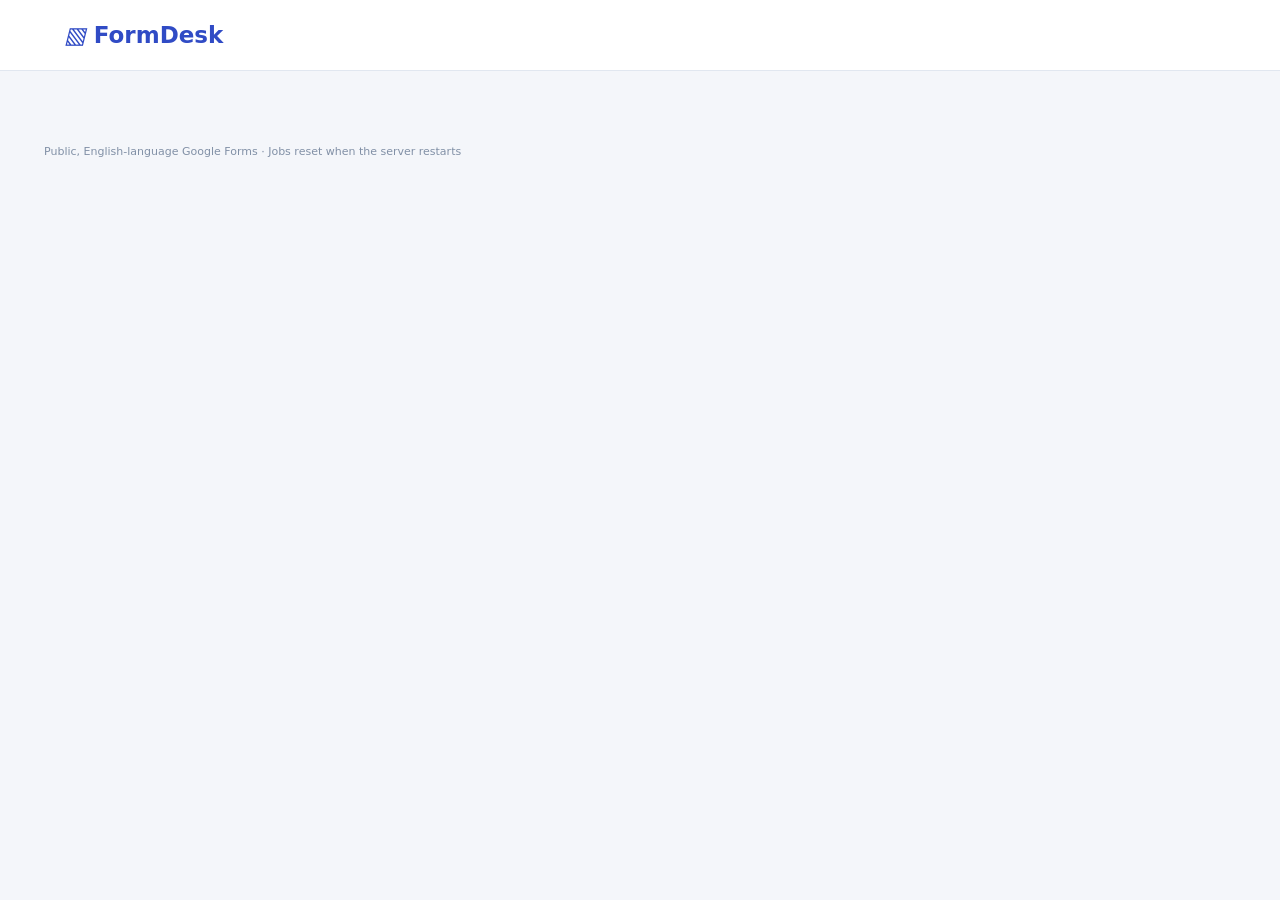
==== frontend/index.html @ 0af92d95 "Persist data across refresh, add reset button, polish responsive layout Co-Authored-By: Claude Sonne" ====
<!doctype html><html lang="en"><head><meta charset="utf-8"><meta name="viewport" content="width=device-width,initial-scale=1"><title>FormDesk · Test workspace</title><link rel="stylesheet" href="/static/style.css"></head><body>
<header class="bar"><b class="brand"><i>▧</i> FormDesk</b><span class="crumb" id="crumb"></span><button id="reset" class="ghost" hidden>Reset data</button><button id="logout" class="ghost" hidden>Sign out</button></header>
<div id="shell">
<nav id="side" hidden>
<a href="#connect" data-tab="connect"><i>1</i><span>Connect form</span></a>
<a href="#answers" data-tab="answers"><i>2</i><span>Answers</span><em id="rowcount"></em></a>
<a href="#run" data-tab="run"><i>3</i><span>Run &amp; progress</span><em id="runbadge"></em></a>
<p class="side-note">Always start with 1 response and check it in Google Forms.</p>
</nav>
<main>
<div id="message" role="alert" hidden></div>
<section id="login-view" class="panel login" hidden><h1>Sign in</h1><label>Password<input id="password" type="password" autocomplete="current-password"></label><button id="login">Sign in</button></section>
<div id="app-view" hidden>
<section class="panel" data-panel="connect"><h1>Connect your form</h1><p class="lead">Use a copy of your form with <strong>TEST ONLY</strong> in its title.</p>
<label>Form link<input id="url" type="url" placeholder="https://docs.google.com/forms/d/e/…/viewform"></label>
<label>Pre-filled link<textarea id="prefill" rows="3" placeholder="In Google Forms: ⋮ → Get pre-filled link. Answer every question, then paste the link here."></textarea></label>
<details><summary>Paste questionnaire (optional, auto-fills answer options)</summary><label>Notes<textarea id="notes" rows="6" placeholder="Paste the questions and their options. Used only in this page."></textarea></label></details>
<button id="import">Load questions →</button></section>
<section class="panel" data-panel="answers" hidden><h1>Answers</h1><p class="lead">Choose how each answer is picked. Spelling must match the form's options exactly.</p>
<label class="inline">Answers for all questions<select id="allkind"><option value="text">Same every time</option><option value="random">Different each time</option></select></label>
<p class="hint">"Different each time" needs several options per question, one per line. Paste your questionnaire under Connect first and they are filled in for you.</p>
<div id="rows"><div class="empty">Load your pre-filled link to see the questions.</div></div>
<details><summary>Advanced</summary><button id="add" class="ghost">+ Add a field by entry ID</button><div class="actions"><button id="save" class="ghost">Save settings</button><label class="file">Load settings<input id="load" type="file" accept=".json"></label></div></details>
<button id="toRun">Continue to run →</button></section>
<section class="panel" data-panel="run" hidden><h1>Run &amp; progress</h1>
<div class="grid"><div>
<label>Number of responses<input id="count" type="number" min="1" max="100" value="1"></label>
<label class="check"><input id="owned" type="checkbox"> This is my TEST ONLY copy, not a real form.</label>
<div class="btns"><button id="preview" class="ghost">Preview (nothing is sent)</button><button id="submit">Send responses →</button><button id="cancel" class="ghost">Stop</button></div>
<details><summary>Settings</summary><label>Confirmation message on the form<input id="confirmation" value="Your response has been recorded."></label></details></div>
<div class="status-card"><div class="status"><b id="status">Idle</b><span id="progress">0 / 0 done</span></div><progress id="bar" max="1" value="0"></progress><pre id="logs" aria-live="polite">Progress will appear here.</pre><a href="/api/log.csv">Download log</a></div></div></section>
</div>
<footer>Public, English-language Google Forms · Jobs reset when the server restarts</footer>
</main></div>
<script src="/static/app.js"></script></body></html>
---- static/style.css ----
:root{font-family:Inter,ui-sans-serif,system-ui,sans-serif;color:#24334a;background:#f4f6fa;font-size:15px}*{box-sizing:border-box}body{margin:0}header{display:flex;align-items:center;gap:24px;padding:22px max(5vw,20px);background:white;border-bottom:1px solid #e1e7f0}header b{font-size:23px;color:#304bc5}header span{color:#77849a;font-size:13px}header button{margin-left:auto}main{max-width:1240px;margin:auto;padding:44px 24px}.intro small{letter-spacing:2px;font-size:10px;font-weight:800;color:#4c63db}h1{font-size:48px;line-height:1.1;letter-spacing:-2px;margin:14px 0}p{line-height:1.65;color:#6a7890}.intro{margin-bottom:32px}.layout{display:grid;grid-template-columns:minmax(0,1.7fr) minmax(300px,1fr);gap:24px}.card{background:white;border:1px solid #e2e8f1;border-radius:18px;padding:26px;margin-bottom:24px;box-shadow:0 4px 18px #24334a04}.sticky{position:sticky;top:20px}.title{display:flex;align-items:center;gap:12px}.title i{font-style:normal;padding:8px;border-radius:8px;color:#4c63db;background:#edf0ff;font-size:12px;font-weight:700}h2{font-size:18px;margin:0}label{display:block;font-weight:600;font-size:13px;margin:20px 0 12px}input,textarea,select{font:inherit;width:100%;border:1px solid #dce3ef;border-radius:9px;padding:12px;color:#25344b;background:#fcfdff;margin-top:8px}textarea{resize:vertical}input:focus,textarea:focus{outline:2px solid #a9b7ff}button,.file{border:0;border-radius:9px;background:#4960d6;color:white;font:inherit;font-weight:600;font-size:13px;padding:12px 16px;cursor:pointer}button:disabled{opacity:.5;cursor:wait}.quiet,.file{background:#f0f3fa;color:#4960b3}.wide{width:100%;margin-top:10px}details{font-size:13px;margin-top:20px}summary{cursor:pointer;color:#4960b3}.hint{font-size:12px}.check{display:flex;align-items:flex-start;line-height:1.6;gap:9px}.check input{width:auto;margin-top:5px}.entry{padding:18px;background:#f7f9fd;border:1px solid #e4eaf4;border-radius:12px;margin:16px 0}.entry label{margin-top:10px}.entry-head{display:flex;align-items:center;justify-content:space-between;gap:10px}.entry-head input{font-family:monospace;max-width:240px}.entry button{padding:8px}.empty{padding:30px;text-align:center;color:#8794a9}.actions{display:flex;gap:10px;align-items:center;margin-top:20px;flex-wrap:wrap}.file{margin:0}.file input{width:180px;font-size:11px;background:transparent;padding:0}.status{display:flex;justify-content:space-between;gap:8px;font-size:12px}progress{width:100%;height:8px;margin:16px 0;accent-color:#4960d6}pre{background:#18243d;color:#d3def7;border-radius:10px;padding:14px;white-space:pre-wrap;overflow-wrap:anywhere;font-size:11px;line-height:1.8;max-height:280px;overflow:auto}a{color:#4960b3;font-size:12px}hr{border:0;border-top:1px solid #e4eaf4;margin:22px 0}#message{padding:15px;border:1px solid #f0c6ae;background:#fff4eb;border-radius:10px;margin-bottom:20px}footer{color:#8190a6;font-size:11px;margin-top:30px}.login{max-width:420px}@media(max-width:800px){.layout{display:block}h1{font-size:38px}header span{display:none}.card{padding:20px}.sticky{position:static}main{padding:28px 16px}}
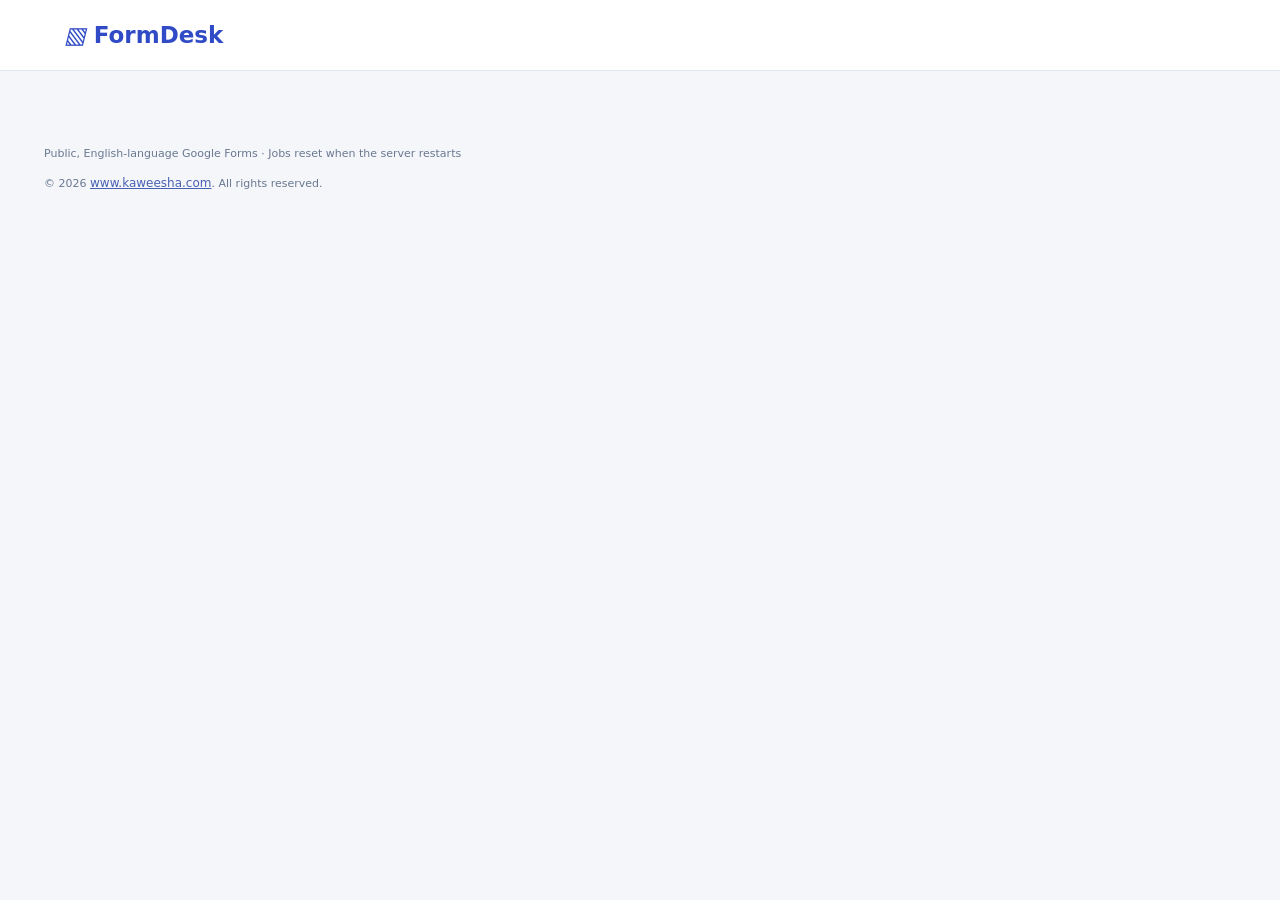
==== commit 01c07e21: "Add footer with copyright link Co-Authored-By: Claude Sonnet 5.5 <noreply@anthropic.com>" ====
--- a/frontend/index.html
+++ b/frontend/index.html
@@ -30,6 +30,6 @@
 <details><summary>Settings</summary><label>Confirmation message on the form<input id="confirmation" value="Your response has been recorded."></label></details></div>
 <div class="status-card"><div class="status"><b id="status">Idle</b><span id="progress">0 / 0 done</span></div><progress id="bar" max="1" value="0"></progress><pre id="logs" aria-live="polite">Progress will appear here.</pre><a href="/api/log.csv">Download log</a></div></div></section>
 </div>
-<footer>Public, English-language Google Forms · Jobs reset when the server restarts</footer>
+<footer><p>Public, English-language Google Forms · Jobs reset when the server restarts</p><p>© <span id="year">2026</span> <a href="https://www.kaweesha.com" target="_blank" rel="noopener noreferrer">www.kaweesha.com</a>. All rights reserved.</p></footer>
 </main></div>
 <script src="/static/app.js"></script></body></html>
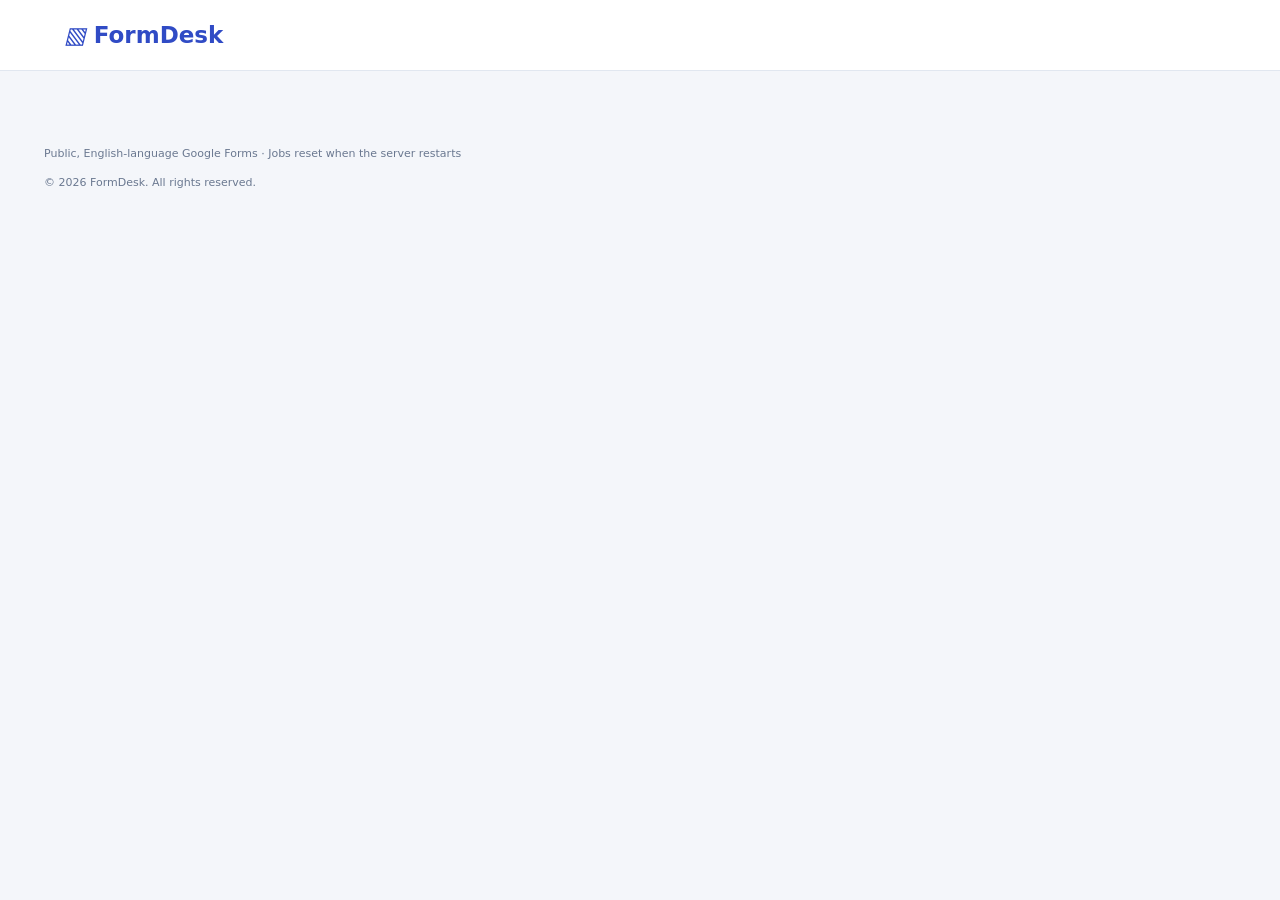
==== commit 9960cfcb: "Change footer copyright to FormDesk Co-Authored-By: Claude Sonnet 5.5 <noreply@anthropic.com>" ====
--- a/frontend/index.html
+++ b/frontend/index.html
@@ -11,7 +11,17 @@
 <div id="message" role="alert" hidden></div>
 <section id="login-view" class="panel login" hidden><h1>Sign in</h1><label>Password<input id="password" type="password" autocomplete="current-password"></label><button id="login">Sign in</button></section>
 <div id="app-view" hidden>
-<section class="panel" data-panel="connect"><h1>Connect your form</h1><p class="lead">Use a copy of your form with <strong>TEST ONLY</strong> in its title.</p>
+<section class="panel" data-panel="connect"><h1>Connect your form</h1><p class="lead">Use a copy of your form with <strong>TEST ONLY</strong> in its title. Follow these steps once:</p>
+<ol class="steps">
+<li><b>Open your form</b> in Google Forms (the editor, not the live form).</li>
+<li>Click the <b>3 dots (⋮)</b> in the top right corner and choose <b>Make a copy</b>.</li>
+<li>Open the copy and add <b>- TEST ONLY</b> to the end of its title, for example <i>My Feedback Form - TEST ONLY</i>.</li>
+<li>Click <b>Publish</b> so anyone can respond. Turn off sign-in and "limit to 1 response".</li>
+<li>Copy the <b>responder link</b> (it ends in <code>/viewform</code>) and paste it into <b>Form link</b> below.</li>
+<li>Click the <b>3 dots (⋮)</b> in the top right again and choose <b>Get pre-filled link</b>.</li>
+<li><b>Fill in the form</b> with any sample answers, answering every question, then click <b>Get link</b> and copy it.</li>
+<li>Paste that link into <b>Pre-filled link</b> below and click <b>Load questions</b>.</li>
+</ol>
 <label>Form link<input id="url" type="url" placeholder="https://docs.google.com/forms/d/e/…/viewform"></label>
 <label>Pre-filled link<textarea id="prefill" rows="3" placeholder="In Google Forms: ⋮ → Get pre-filled link. Answer every question, then paste the link here."></textarea></label>
 <details><summary>Paste questionnaire (optional, auto-fills answer options)</summary><label>Notes<textarea id="notes" rows="6" placeholder="Paste the questions and their options. Used only in this page."></textarea></label></details>
@@ -30,6 +40,6 @@
 <details><summary>Settings</summary><label>Confirmation message on the form<input id="confirmation" value="Your response has been recorded."></label></details></div>
 <div class="status-card"><div class="status"><b id="status">Idle</b><span id="progress">0 / 0 done</span></div><progress id="bar" max="1" value="0"></progress><pre id="logs" aria-live="polite">Progress will appear here.</pre><a href="/api/log.csv">Download log</a></div></div></section>
 </div>
-<footer><p>Public, English-language Google Forms · Jobs reset when the server restarts</p><p>© <span id="year">2026</span> <a href="https://www.kaweesha.com" target="_blank" rel="noopener noreferrer">www.kaweesha.com</a>. All rights reserved.</p></footer>
+<footer><p>Public, English-language Google Forms · Jobs reset when the server restarts</p><p>© <span id="year">2026</span> FormDesk. All rights reserved.</p></footer>
 </main></div>
 <script src="/static/app.js"></script></body></html>
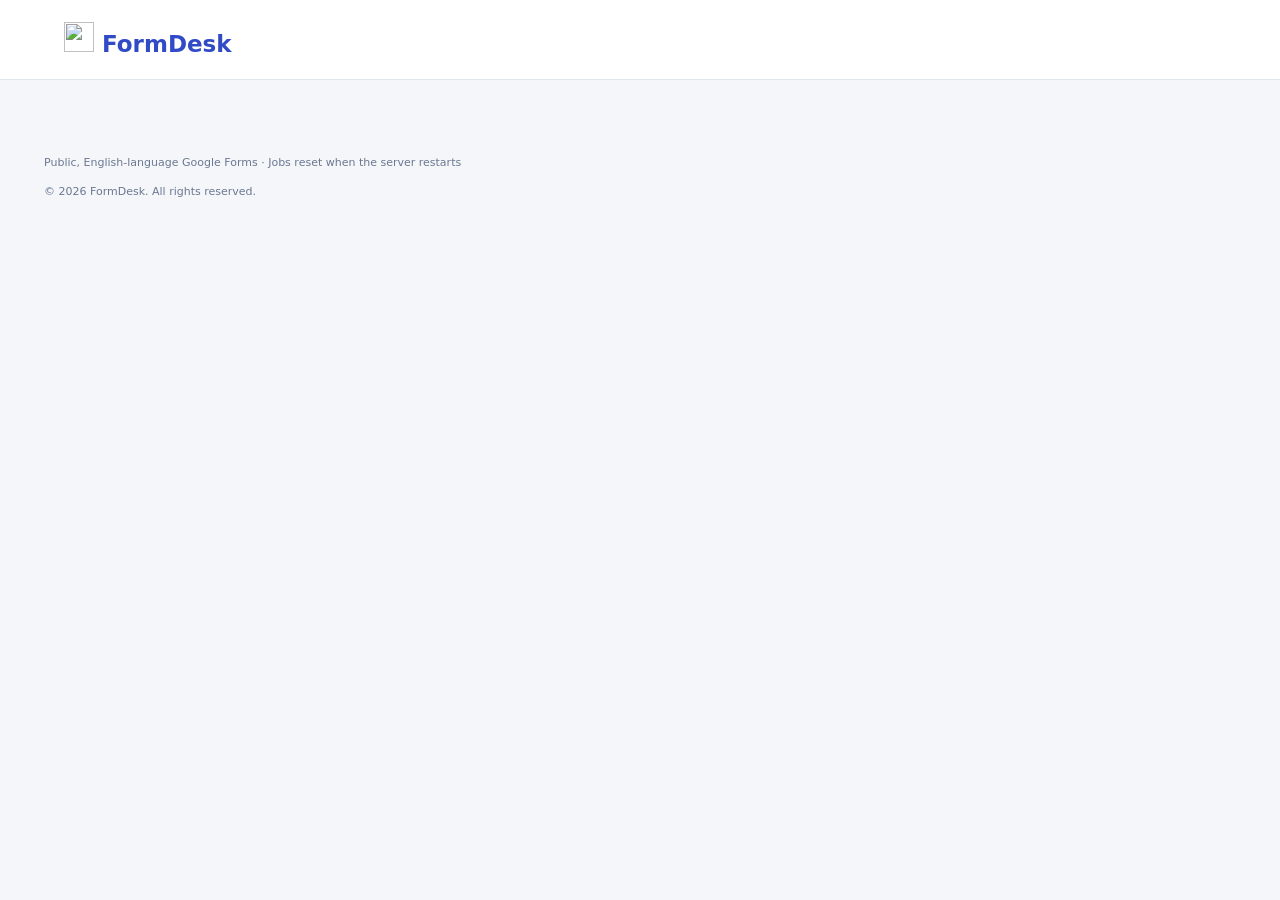
==== commit 4f6dbf0d: "Add FormDesk logo and favicon Co-Authored-By: Claude Sonnet 5.5 <noreply@anthropic.com>" ====
--- a/frontend/index.html
+++ b/frontend/index.html
@@ -1,27 +1,20 @@
-<!doctype html><html lang="en"><head><meta charset="utf-8"><meta name="viewport" content="width=device-width,initial-scale=1"><title>FormDesk · Test workspace</title><link rel="stylesheet" href="/static/style.css"></head><body>
-<header class="bar"><b class="brand"><i>▧</i> FormDesk</b><span class="crumb" id="crumb"></span><button id="reset" class="ghost" hidden>Reset data</button><button id="logout" class="ghost" hidden>Sign out</button></header>
+<!doctype html><html lang="en"><head><meta charset="utf-8"><meta name="viewport" content="width=device-width,initial-scale=1"><title>FormDesk · Test workspace</title><link rel="icon" type="image/svg+xml" href="/static/logo.svg"><link rel="apple-touch-icon" href="/static/logo.svg"><meta name="theme-color" content="#121212"><link rel="stylesheet" href="/static/style.css"></head><body>
+<header class="bar"><b class="brand"><img src="/static/logo.svg" alt="" width="30" height="30"> FormDesk</b><span class="crumb" id="crumb"></span><button id="reset" class="ghost" hidden>Reset data</button><button id="logout" class="ghost" hidden>Sign out</button></header>
 <div id="shell">
 <nav id="side" hidden>
-<a href="#connect" data-tab="connect"><i>1</i><span>Connect form</span></a>
-<a href="#answers" data-tab="answers"><i>2</i><span>Answers</span><em id="rowcount"></em></a>
-<a href="#run" data-tab="run"><i>3</i><span>Run &amp; progress</span><em id="runbadge"></em></a>
+<a href="#connect" data-tab="connect"><i><svg viewBox="0 0 24 24" aria-hidden="true"><path d="M10 14a4 4 0 0 0 5.7 0l3-3a4 4 0 0 0-5.7-5.7l-1 1M14 10a4 4 0 0 0-5.7 0l-3 3a4 4 0 0 0 5.7 5.7l1-1"/></svg></i><b class="num">1</b><span>Connect form</span></a>
+<a href="#answers" data-tab="answers"><i><svg viewBox="0 0 24 24" aria-hidden="true"><path d="M4 6h16M4 12h10M4 18h7"/></svg></i><b class="num">2</b><span>Answers</span><em id="rowcount"></em></a>
+<a href="#run" data-tab="run"><i><svg viewBox="0 0 24 24" aria-hidden="true"><path d="M7 4v16l13-8z"/></svg></i><b class="num">3</b><span>Run &amp; progress</span><em id="runbadge"></em></a>
 <p class="side-note">Always start with 1 response and check it in Google Forms.</p>
 </nav>
 <main>
+<div id="stepper" class="stepper" hidden><span data-s="connect">Connect</span><span data-s="answers">Answers</span><span data-s="run">Run</span></div>
 <div id="message" role="alert" hidden></div>
-<section id="login-view" class="panel login" hidden><h1>Sign in</h1><label>Password<input id="password" type="password" autocomplete="current-password"></label><button id="login">Sign in</button></section>
+<section id="login-view" class="panel login" hidden><img class="logo" src="/static/logo.svg" alt="FormDesk logo" width="64" height="64"><h1>Welcome to FormDesk</h1><p class="lead">Sign in to run your test batches.</p><label>Password<input id="password" type="password" autocomplete="current-password"></label><button id="login">Sign in</button></section>
 <div id="app-view" hidden>
 <section class="panel" data-panel="connect"><h1>Connect your form</h1><p class="lead">Use a copy of your form with <strong>TEST ONLY</strong> in its title. Follow these steps once:</p>
-<ol class="steps">
-<li><b>Open your form</b> in Google Forms (the editor, not the live form).</li>
-<li>Click the <b>3 dots (⋮)</b> in the top right corner and choose <b>Make a copy</b>.</li>
-<li>Open the copy and add <b>- TEST ONLY</b> to the end of its title, for example <i>My Feedback Form - TEST ONLY</i>.</li>
-<li>Click <b>Publish</b> so anyone can respond. Turn off sign-in and "limit to 1 response".</li>
-<li>Copy the <b>responder link</b> (it ends in <code>/viewform</code>) and paste it into <b>Form link</b> below.</li>
-<li>Click the <b>3 dots (⋮)</b> in the top right again and choose <b>Get pre-filled link</b>.</li>
-<li><b>Fill in the form</b> with any sample answers, answering every question, then click <b>Get link</b> and copy it.</li>
-<li>Paste that link into <b>Pre-filled link</b> below and click <b>Load questions</b>.</li>
-</ol>
+<button id="stepsBtn" class="ghost" type="button" aria-expanded="false" aria-controls="guide">View steps</button>
+<div id="guide" class="guide" hidden><div class="guide-head"><b id="gTitle"></b><button id="gClose" class="ghost" type="button">Close</button></div><div class="guide-bar"><span id="gFill"></span></div><div id="gBody" class="guide-body" aria-live="polite"></div><div class="btns"><button id="gBack" class="ghost" type="button">← Back</button><button id="gNext" type="button">Next →</button></div></div>
 <label>Form link<input id="url" type="url" placeholder="https://docs.google.com/forms/d/e/…/viewform"></label>
 <label>Pre-filled link<textarea id="prefill" rows="3" placeholder="In Google Forms: ⋮ → Get pre-filled link. Answer every question, then paste the link here."></textarea></label>
 <details><summary>Paste questionnaire (optional, auto-fills answer options)</summary><label>Notes<textarea id="notes" rows="6" placeholder="Paste the questions and their options. Used only in this page."></textarea></label></details>
@@ -29,7 +22,7 @@
 <section class="panel" data-panel="answers" hidden><h1>Answers</h1><p class="lead">Choose how each answer is picked. Spelling must match the form's options exactly.</p>
 <label class="inline">Answers for all questions<select id="allkind"><option value="text">Same every time</option><option value="random">Different each time</option></select></label>
 <p class="hint">"Different each time" needs several options per question, one per line. Paste your questionnaire under Connect first and they are filled in for you.</p>
-<div id="rows"><div class="empty">Load your pre-filled link to see the questions.</div></div>
+<div id="rows"><div class="empty"><div class="empty-ic">☰</div><b>No questions yet</b><span>Load your pre-filled link in step 1 to see them here.</span></div></div>
 <details><summary>Advanced</summary><button id="add" class="ghost">+ Add a field by entry ID</button><div class="actions"><button id="save" class="ghost">Save settings</button><label class="file">Load settings<input id="load" type="file" accept=".json"></label></div></details>
 <button id="toRun">Continue to run →</button></section>
 <section class="panel" data-panel="run" hidden><h1>Run &amp; progress</h1>
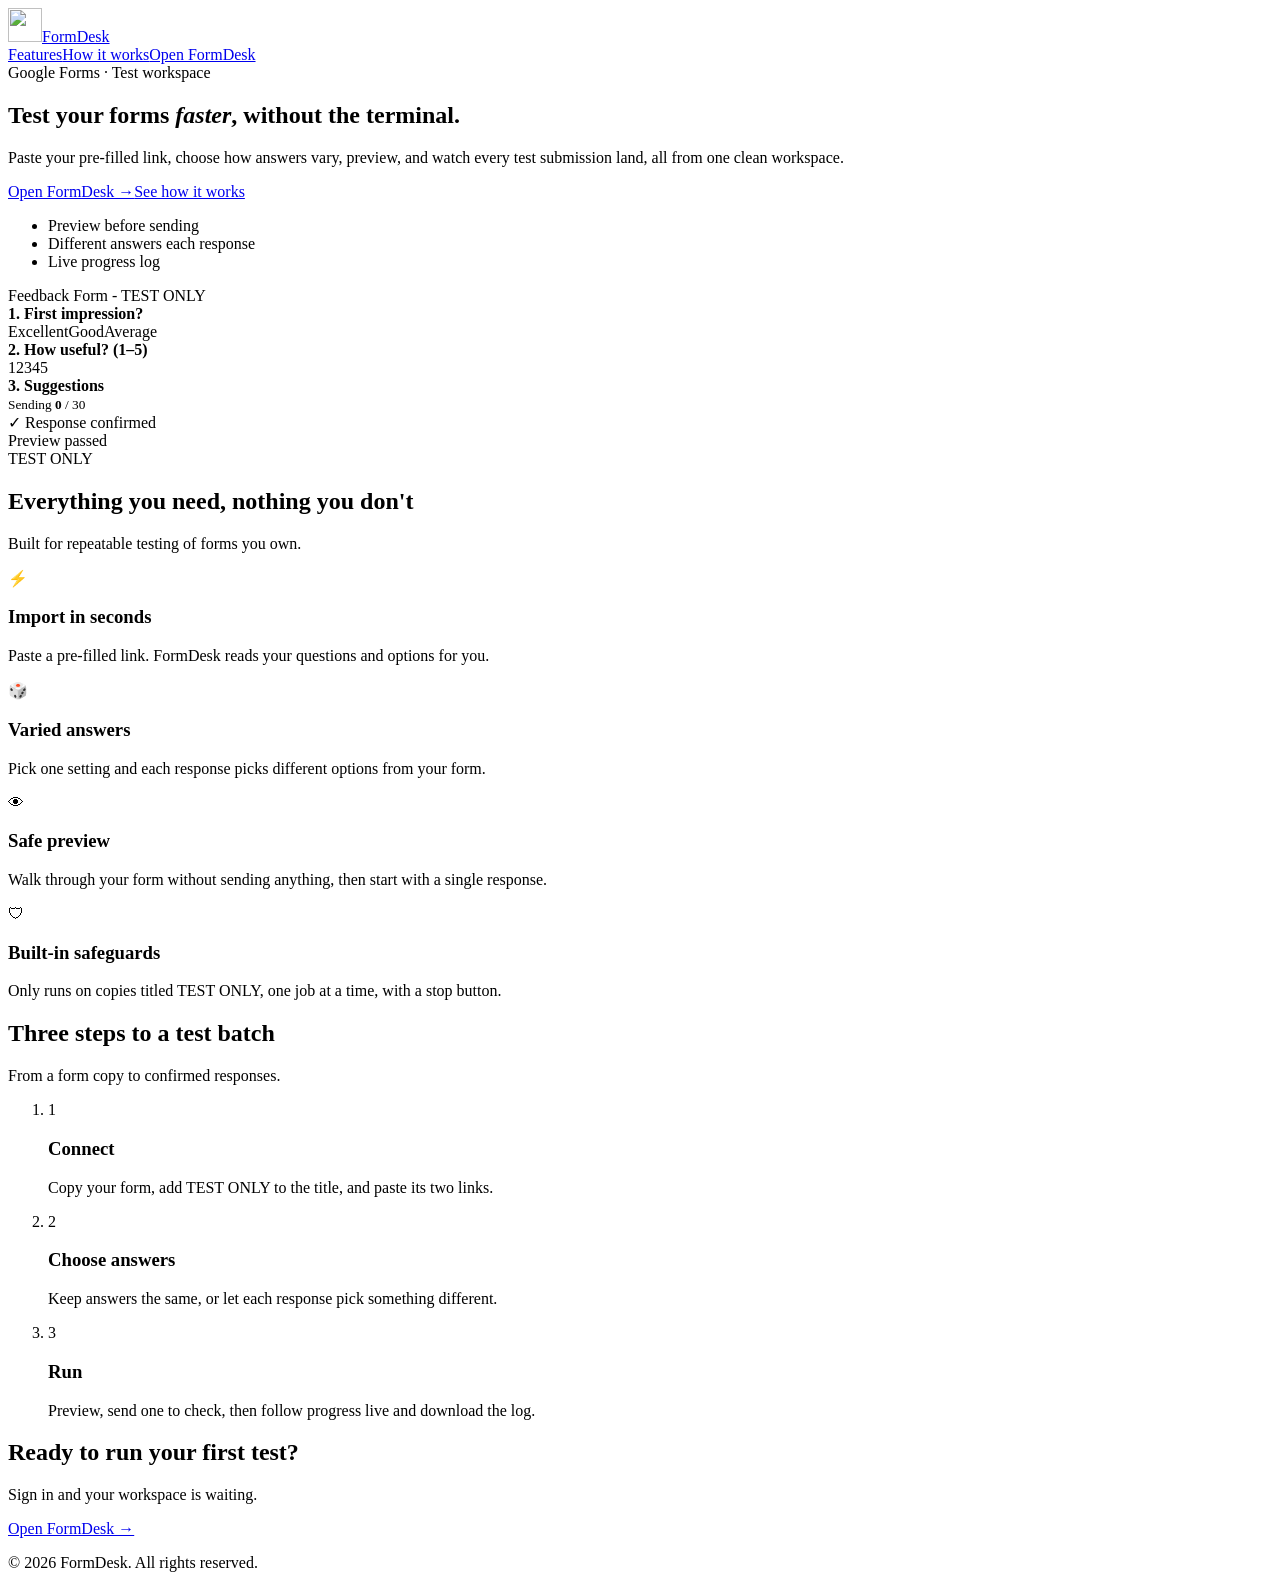
==== commit 01ae0968: "Add animated public landing page; move workspace to /app Co-Authored-By: Claude Sonnet 5.5 <noreply@" ====
--- a/frontend/index.html
+++ b/frontend/index.html
@@ -1,38 +1,23 @@
-<!doctype html><html lang="en"><head><meta charset="utf-8"><meta name="viewport" content="width=device-width,initial-scale=1"><title>FormDesk · Test workspace</title><link rel="icon" type="image/svg+xml" href="/static/logo.svg"><link rel="apple-touch-icon" href="/static/logo.svg"><meta name="theme-color" content="#121212"><link rel="stylesheet" href="/static/style.css"></head><body>
-<header class="bar"><b class="brand"><img src="/static/logo.svg" alt="" width="30" height="30"> FormDesk</b><span class="crumb" id="crumb"></span><button id="reset" class="ghost" hidden>Reset data</button><button id="logout" class="ghost" hidden>Sign out</button></header>
-<div id="shell">
-<nav id="side" hidden>
-<a href="#connect" data-tab="connect"><i><svg viewBox="0 0 24 24" aria-hidden="true"><path d="M10 14a4 4 0 0 0 5.7 0l3-3a4 4 0 0 0-5.7-5.7l-1 1M14 10a4 4 0 0 0-5.7 0l-3 3a4 4 0 0 0 5.7 5.7l1-1"/></svg></i><b class="num">1</b><span>Connect form</span></a>
-<a href="#answers" data-tab="answers"><i><svg viewBox="0 0 24 24" aria-hidden="true"><path d="M4 6h16M4 12h10M4 18h7"/></svg></i><b class="num">2</b><span>Answers</span><em id="rowcount"></em></a>
-<a href="#run" data-tab="run"><i><svg viewBox="0 0 24 24" aria-hidden="true"><path d="M7 4v16l13-8z"/></svg></i><b class="num">3</b><span>Run &amp; progress</span><em id="runbadge"></em></a>
-<p class="side-note">Always start with 1 response and check it in Google Forms.</p>
-</nav>
+<!doctype html><html lang="en"><head><meta charset="utf-8"><meta name="viewport" content="width=device-width,initial-scale=1"><title>FormDesk · Google Forms test workspace</title><meta name="description" content="Run repeatable test batches on your own Google Forms from one clean workspace: preview, vary answers, and follow every submission live."><link rel="icon" type="image/svg+xml" href="/static/logo.svg"><link rel="apple-touch-icon" href="/static/logo.svg"><meta name="theme-color" content="#121212"><link rel="stylesheet" href="/static/landing.css"></head><body>
+<header class="nav"><a class="logo-link" href="/"><img src="/static/logo.svg" alt="" width="34" height="34"><span>FormDesk</span></a><nav><a href="#features">Features</a><a href="#how">How it works</a><a class="btn small" href="/app">Open FormDesk</a></nav></header>
 <main>
-<div id="stepper" class="stepper" hidden><span data-s="connect">Connect</span><span data-s="answers">Answers</span><span data-s="run">Run</span></div>
-<div id="message" role="alert" hidden></div>
-<section id="login-view" class="panel login" hidden><img class="logo" src="/static/logo.svg" alt="FormDesk logo" width="64" height="64"><h1>Welcome to FormDesk</h1><p class="lead">Sign in to run your test batches.</p><label>Password<input id="password" type="password" autocomplete="current-password"></label><button id="login">Sign in</button></section>
-<div id="app-view" hidden>
-<section class="panel" data-panel="connect"><h1>Connect your form</h1><p class="lead">Use a copy of your form with <strong>TEST ONLY</strong> in its title. Follow these steps once:</p>
-<button id="stepsBtn" class="ghost" type="button" aria-expanded="false" aria-controls="guide">View steps</button>
-<div id="guide" class="guide" hidden><div class="guide-head"><b id="gTitle"></b><button id="gClose" class="ghost" type="button">Close</button></div><div class="guide-bar"><span id="gFill"></span></div><div id="gBody" class="guide-body" aria-live="polite"></div><div class="btns"><button id="gBack" class="ghost" type="button">← Back</button><button id="gNext" type="button">Next →</button></div></div>
-<label>Form link<input id="url" type="url" placeholder="https://docs.google.com/forms/d/e/…/viewform"></label>
-<label>Pre-filled link<textarea id="prefill" rows="3" placeholder="In Google Forms: ⋮ → Get pre-filled link. Answer every question, then paste the link here."></textarea></label>
-<details><summary>Paste questionnaire (optional, auto-fills answer options)</summary><label>Notes<textarea id="notes" rows="6" placeholder="Paste the questions and their options. Used only in this page."></textarea></label></details>
-<button id="import">Load questions →</button></section>
-<section class="panel" data-panel="answers" hidden><h1>Answers</h1><p class="lead">Choose how each answer is picked. Spelling must match the form's options exactly.</p>
-<label class="inline">Answers for all questions<select id="allkind"><option value="text">Same every time</option><option value="random">Different each time</option></select></label>
-<p class="hint">"Different each time" needs several options per question, one per line. Paste your questionnaire under Connect first and they are filled in for you.</p>
-<div id="rows"><div class="empty"><div class="empty-ic">☰</div><b>No questions yet</b><span>Load your pre-filled link in step 1 to see them here.</span></div></div>
-<details><summary>Advanced</summary><button id="add" class="ghost">+ Add a field by entry ID</button><div class="actions"><button id="save" class="ghost">Save settings</button><label class="file">Load settings<input id="load" type="file" accept=".json"></label></div></details>
-<button id="toRun">Continue to run →</button></section>
-<section class="panel" data-panel="run" hidden><h1>Run &amp; progress</h1>
-<div class="grid"><div>
-<label>Number of responses<input id="count" type="number" min="1" max="100" value="1"></label>
-<label class="check"><input id="owned" type="checkbox"> This is my TEST ONLY copy, not a real form.</label>
-<div class="btns"><button id="preview" class="ghost">Preview (nothing is sent)</button><button id="submit">Send responses →</button><button id="cancel" class="ghost">Stop</button></div>
-<details><summary>Settings</summary><label>Confirmation message on the form<input id="confirmation" value="Your response has been recorded."></label></details></div>
-<div class="status-card"><div class="status"><b id="status">Idle</b><span id="progress">0 / 0 done</span></div><progress id="bar" max="1" value="0"></progress><pre id="logs" aria-live="polite">Progress will appear here.</pre><a href="/api/log.csv">Download log</a></div></div></section>
-</div>
-<footer><p>Public, English-language Google Forms · Jobs reset when the server restarts</p><p>© <span id="year">2026</span> FormDesk. All rights reserved.</p></footer>
-</main></div>
-<script src="/static/app.js"></script></body></html>
+<section class="hero"><div class="orb o1"></div><div class="orb o2"></div>
+<div class="hero-copy"><span class="pill">Google Forms · Test workspace</span><h1>Test your forms <em>faster</em>, without the terminal.</h1><p>Paste your pre-filled link, choose how answers vary, preview, and watch every test submission land, all from one clean workspace.</p><div class="cta"><a class="btn" href="/app">Open FormDesk →</a><a class="btn ghost" href="#how">See how it works</a></div><ul class="ticks"><li>Preview before sending</li><li>Different answers each response</li><li>Live progress log</li></ul></div>
+<div class="visual" aria-hidden="true"><div class="mock"><div class="chrome"><i></i><i></i><i></i><span>Feedback Form - TEST ONLY</span></div>
+<div class="q"><b>1. First impression?</b><div class="opts"><span class="opt">Excellent</span><span class="opt">Good</span><span class="opt">Average</span></div></div>
+<div class="q"><b>2. How useful? (1–5)</b><div class="scale"><span class="sc">1</span><span class="sc">2</span><span class="sc">3</span><span class="sc">4</span><span class="sc">5</span></div></div>
+<div class="q"><b>3. Suggestions</b><div class="type"><span></span></div></div>
+<div class="run"><div class="bar"><span></span></div><small>Sending <b id="count">0</b> / 30</small></div></div>
+<div class="toast t1">✓ Response confirmed</div><div class="toast t2">Preview passed</div><div class="chip c1">TEST ONLY</div></div>
+</section>
+<section id="features" class="section"><h2>Everything you need, nothing you don't</h2><p class="sub">Built for repeatable testing of forms you own.</p>
+<div class="cards"><article><div class="ic">⚡</div><h3>Import in seconds</h3><p>Paste a pre-filled link. FormDesk reads your questions and options for you.</p></article>
+<article><div class="ic">🎲</div><h3>Varied answers</h3><p>Pick one setting and each response picks different options from your form.</p></article>
+<article><div class="ic">👁</div><h3>Safe preview</h3><p>Walk through your form without sending anything, then start with a single response.</p></article>
+<article><div class="ic">🛡</div><h3>Built-in safeguards</h3><p>Only runs on copies titled TEST ONLY, one job at a time, with a stop button.</p></article></div></section>
+<section id="how" class="section dark"><h2>Three steps to a test batch</h2><p class="sub">From a form copy to confirmed responses.</p>
+<ol class="flow"><li><span>1</span><h3>Connect</h3><p>Copy your form, add TEST ONLY to the title, and paste its two links.</p></li><li><span>2</span><h3>Choose answers</h3><p>Keep answers the same, or let each response pick something different.</p></li><li><span>3</span><h3>Run</h3><p>Preview, send one to check, then follow progress live and download the log.</p></li></ol></section>
+<section class="band"><h2>Ready to run your first test?</h2><p>Sign in and your workspace is waiting.</p><a class="btn" href="/app">Open FormDesk →</a></section>
+</main>
+<footer><p>© <span id="year">2026</span> FormDesk. All rights reserved.</p></footer>
+<script src="/static/landing.js"></script></body></html>
